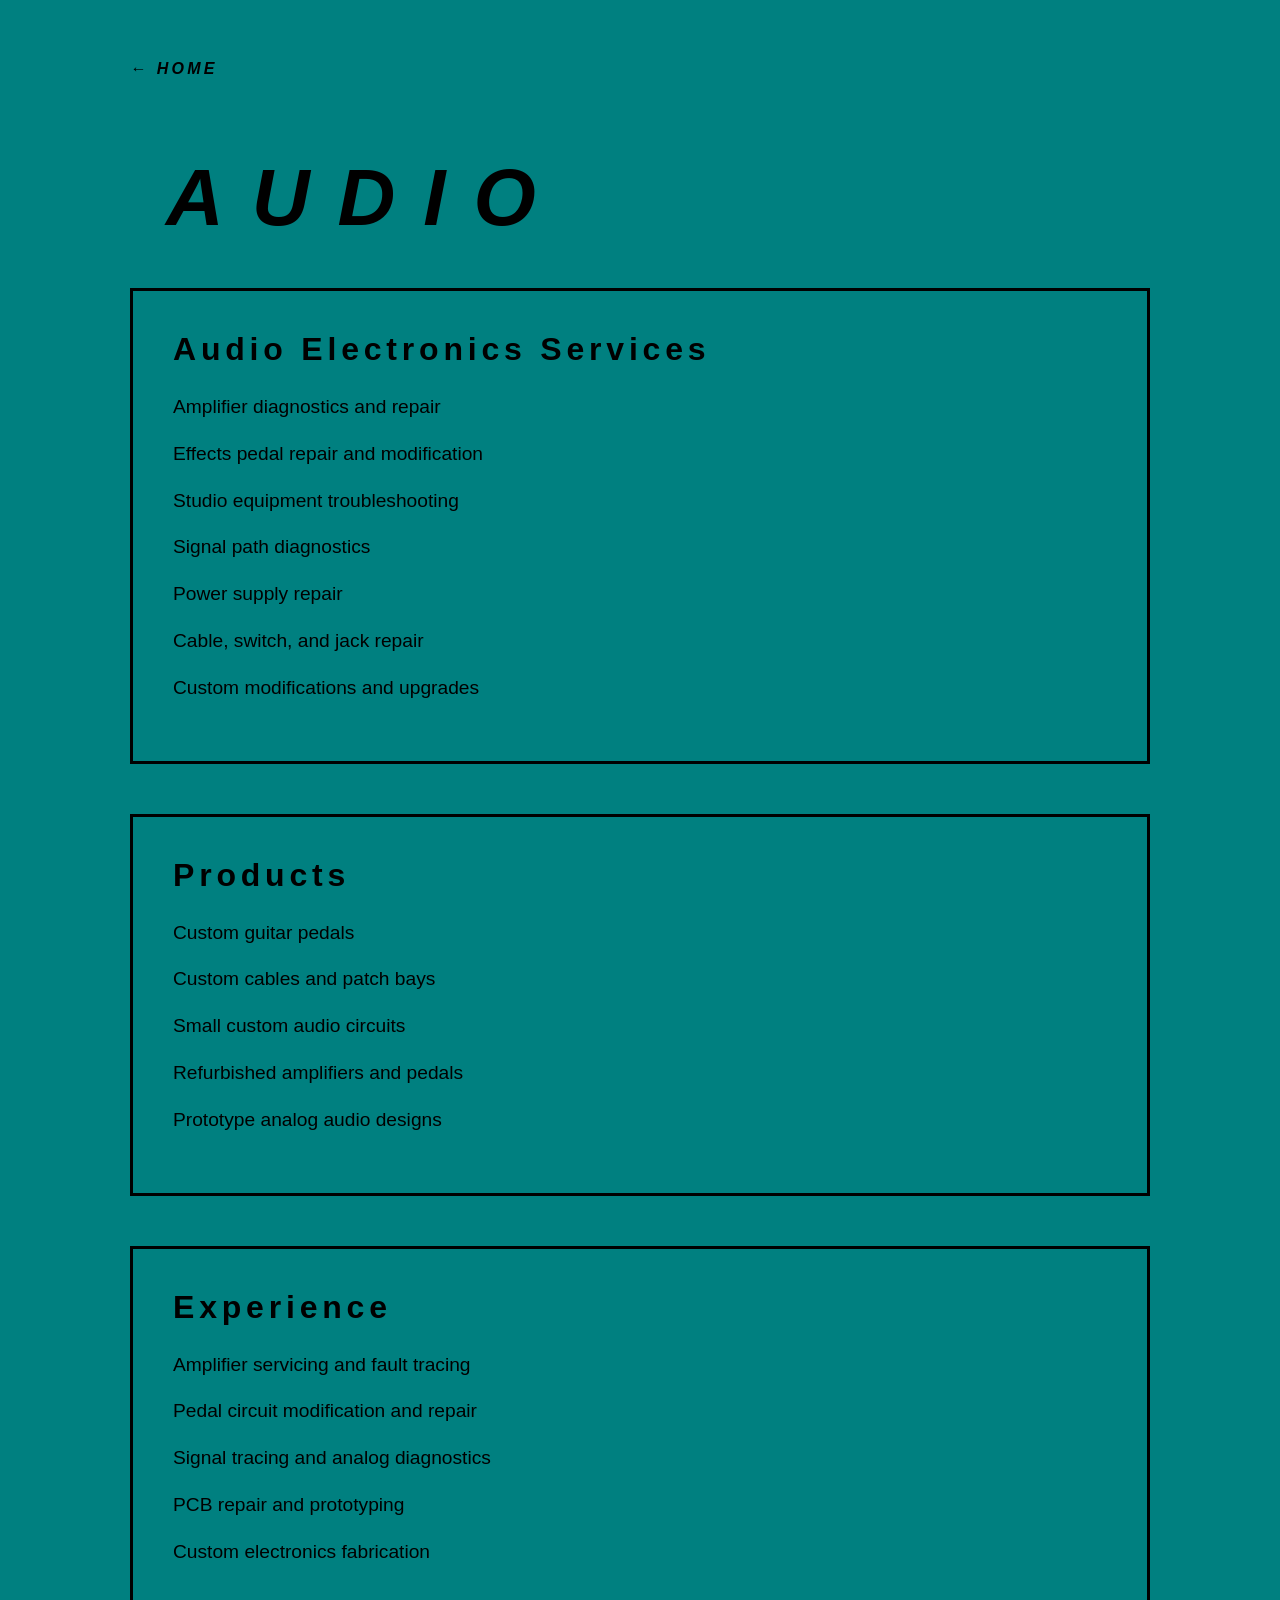
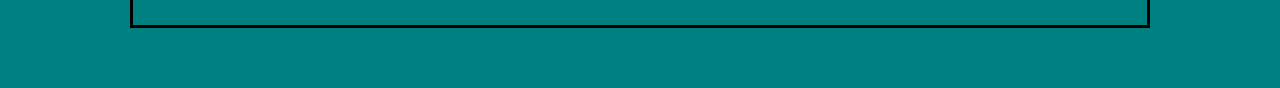
==== audio.html @ 4fdeba40 "Refactor homepage and add about, audio, marine, and products pages" ====
<!DOCTYPE html>
<html lang="en">
<head>
    <meta charset="UTF-8">
    <meta name="viewport" content="width=device-width, initial-scale=1.0">
    <title>Audio | ALCO Electronics</title>
    <link rel="stylesheet" href="style.css">
</head>
<body>

    <main class="page">

        <a href="index.html" class="back-link">← HOME</a>

        <h1 class="page-title">AUDIO</h1>

        <section class="content-box">

            <h2>Audio Electronics Services</h2>

            <ul class="service-list">
                <li>Amplifier diagnostics and repair</li>
                <li>Effects pedal repair and modification</li>
                <li>Studio equipment troubleshooting</li>
                <li>Signal path diagnostics</li>
                <li>Power supply repair</li>
                <li>Cable, switch, and jack repair</li>
                <li>Custom modifications and upgrades</li>
            </ul>

        </section>

        <section class="content-box">

            <h2>Products</h2>

            <ul class="service-list">
                <li>Custom guitar pedals</li>
                <li>Custom cables and patch bays</li>
                <li>Small custom audio circuits</li>
                <li>Refurbished amplifiers and pedals</li>
                <li>Prototype analog audio designs</li>
            </ul>

        </section>

        <section class="content-box">

            <h2>Experience</h2>

            <ul class="service-list">
                <li>Amplifier servicing and fault tracing</li>
                <li>Pedal circuit modification and repair</li>
                <li>Signal tracing and analog diagnostics</li>
                <li>PCB repair and prototyping</li>
                <li>Custom electronics fabrication</li>
            </ul>

        </section>

    </main>

</body>
</html>
---- style.css ----
* {
    margin: 0;
    padding: 0;
    box-sizing: border-box;
}

body {
    background: #008080;
    font-family: Helvetica, Arial, sans-serif;
}

/* MAIN HERO */

.hero {
    min-height: 100vh;
    display: flex;
    flex-direction: column;
    align-items: center;
    padding: 55px 40px;
    text-align: center;
}

.logo {
    width: 170px;
    margin-bottom: 70px;
}

h1 {
    color: black;
    font-size: 8rem;
    font-weight: 900;
    font-style: italic;
    letter-spacing: 0.45em;
    margin-left: 0.45em;
    line-height: 1;
}

/* ELECTRONICS SECTION */

.electronics-row {
    display: flex;
    align-items: center;
    gap: 35px;
    margin-top: 45px;
}

.line {
    width: 150px;
    height: 3px;
    background: black;
}

.electronics {
    color: black;
    font-size: 2rem;
    font-weight: 600;
    letter-spacing: 0.45em;
}

/* TAGLINE */

.tagline {
    margin-top: 45px;
    color: #800020;
    font-size: 1.25rem;
    font-style: italic;
    font-weight: 600;
}

/* BUTTONS */

.button-row {
    display: flex;
    gap: 30px;
    margin-top: 70px;
    width: 100%;
    max-width: 980px;
}

.big-button,
.wide-button {
    border: 3px solid black;
    color: black;
    background: transparent;
    text-decoration: none;
    font-style: italic;
    font-weight: 900;
    letter-spacing: 0.35em;
    transition: 0.2s ease;
}

.big-button {
    flex: 1;
    padding: 45px 20px;
    font-size: 2.2rem;
}

.wide-button {
    width: 100%;
    max-width: 980px;
    padding: 35px 20px;
    margin-top: 35px;
    color: #800020;
    font-size: 1.8rem;
}

.big-button:hover,
.wide-button:hover {
    background: black;
    color: #008080;
}

/* FOOTER */

.footer {
    margin-top: 80px;
    width: 100%;
    background: black;
    padding: 40px 35px;
    display: flex;
    justify-content: center;
}

.footer-grid {
    display: flex;
    gap: 60px;
    flex-wrap: nowrap;
    align-items: flex-start;
    justify-content: center;
}

.footer-block {
    min-width: 160px;
}

.footer-block h3 {
    color: #008080;
    font-size: 0.95rem;
    font-weight: 700;
    letter-spacing: 0.25em;
    margin-bottom: 15px;
}

.footer-block p {
    color: white;
    font-size: 0.95rem;
    line-height: 1.45;
}

.footer-block a {
    color: white;
    text-decoration: none;
}

.footer-block a:hover {
    color: #800020;
}
.page {
    min-height: 100vh;
    padding: 60px 40px;
    max-width: 1000px;
    margin: 0 auto;
}

.back-link {
    color: black;
    text-decoration: none;
    font-style: italic;
    font-weight: 700;
    letter-spacing: 0.2em;
}

.page-title {
    margin-top: 80px;
    font-size: 5rem;
    color: black;
    font-style: italic;
    letter-spacing: 0.35em;
}

.content-box {
    margin-top: 50px;
    border: 3px solid black;
    padding: 45px;
}

.content-box p {
    color: black;
    font-size: 1.25rem;
    line-height: 1.7;
    margin-bottom: 25px;
}
.page {
    min-height: 100vh;
    padding: 60px 40px;
    max-width: 1100px;
    margin: 0 auto;
}

.back-link {
    color: black;
    text-decoration: none;
    font-style: italic;
    font-weight: 700;
    letter-spacing: 0.2em;
}

.page-title {
    margin-top: 80px;
    font-size: 5rem;
    color: black;
    font-style: italic;
    letter-spacing: 0.35em;
}

.content-box {
    margin-top: 50px;
    border: 3px solid black;
    padding: 40px;
}

.content-box h2 {
    font-size: 2rem;
    color: black;
    margin-bottom: 25px;
    letter-spacing: 0.15em;
}

.service-list {
    list-style: none;
}

.service-list li {
    color: black;
    font-size: 1.2rem;
    margin-bottom: 18px;
    line-height: 1.5;
}

.brand-image {
    width: 100%;
    max-width: 900px;
    height: auto;
    display: block;
    margin: 20px auto 0 auto;
}
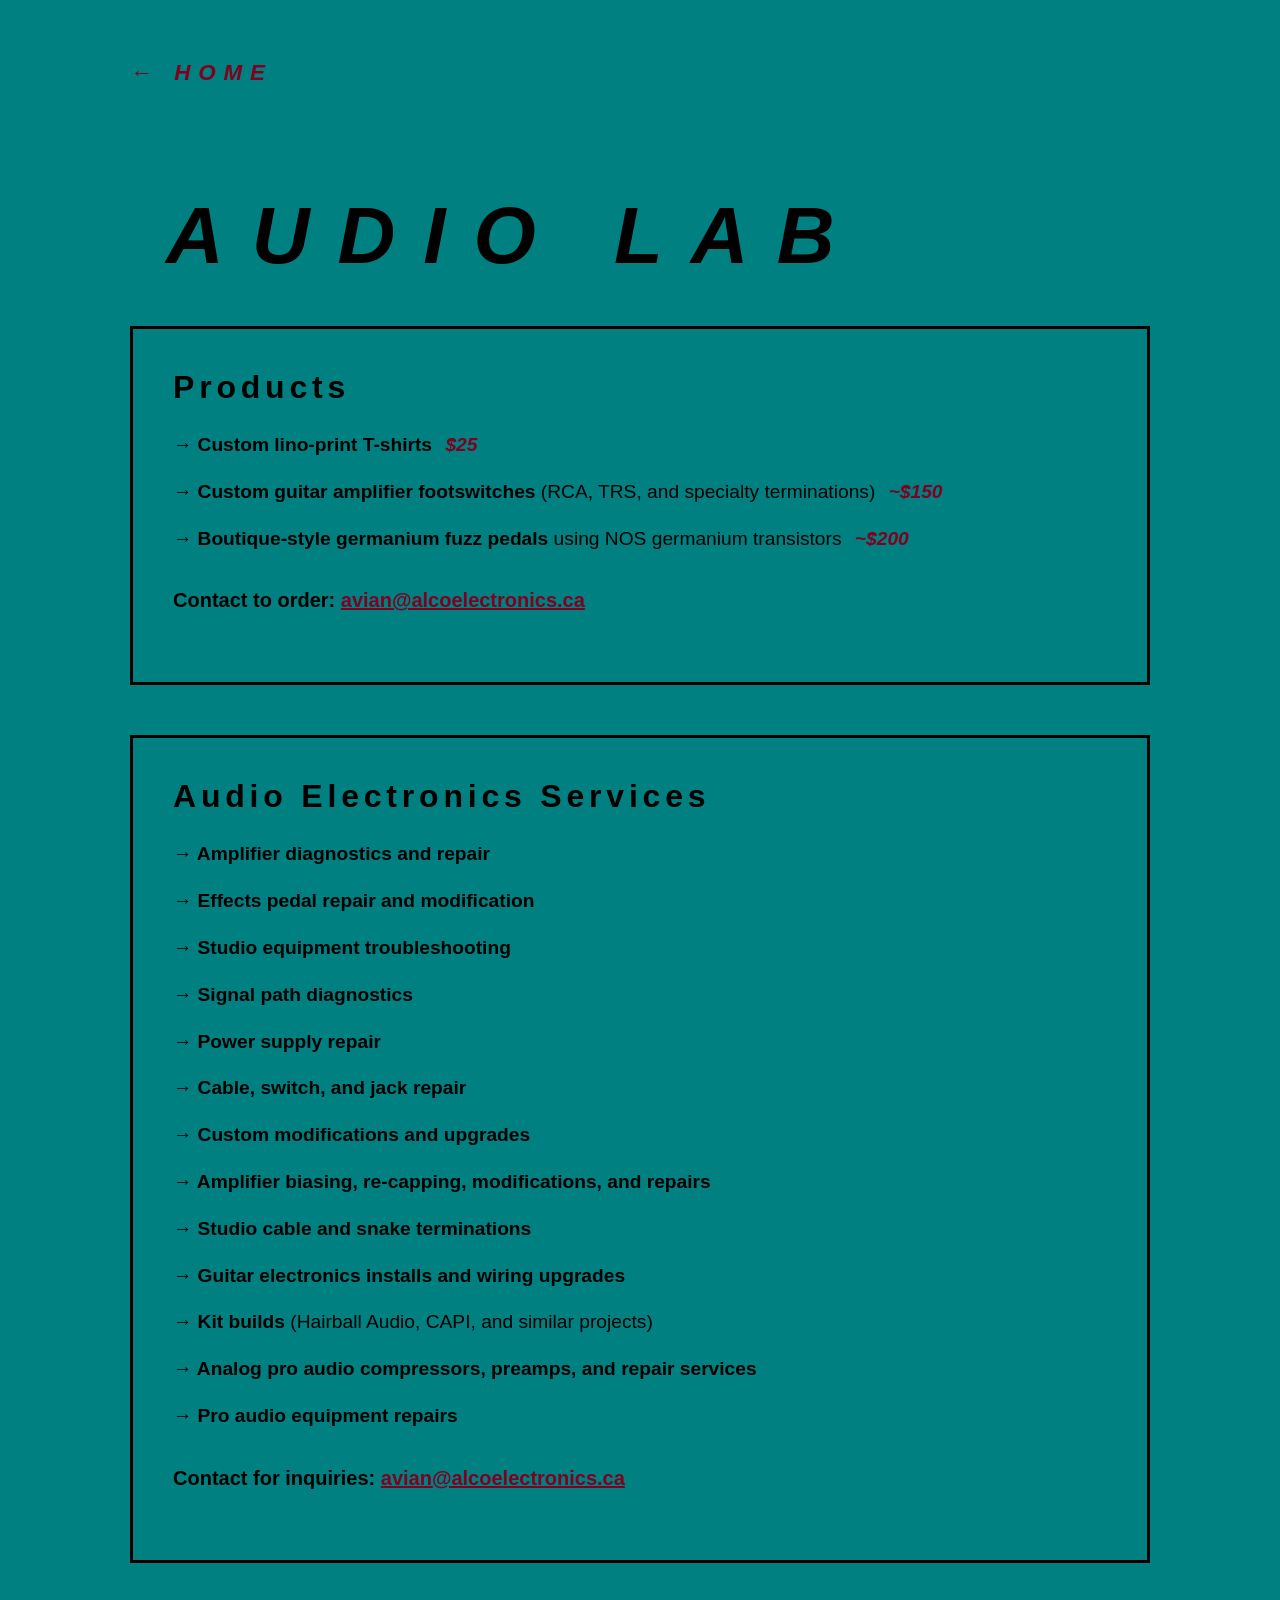
==== commit 8b68df4f: "Refine audio page and clean stylesheet" ====
--- a/audio.html
+++ b/audio.html
@@ -12,49 +12,66 @@
 
         <a href="index.html" class="back-link">← HOME</a>
 
-        <h1 class="page-title">AUDIO</h1>
+        <h1 class="page-title">AUDIO LAB</h1>
 
+        <!-- PRODUCTS -->
+        <section class="content-box">
+
+            <h2>Products</h2>
+
+            <ul class="service-list products-list">
+
+                <li>
+                    <strong>→ Custom lino-print T-shirts</strong>
+                    <span class="price">$25</span>
+                </li>
+
+                <li>
+                    <strong>→ Custom guitar amplifier footswitches</strong>
+                    (RCA, TRS, and specialty terminations)
+                    <span class="price">~$150</span>
+                </li>
+
+                <li>
+                    <strong>→ Boutique-style germanium fuzz pedals</strong>
+                    using NOS germanium transistors
+                    <span class="price">~$200</span>
+                </li>
+
+            </ul>
+
+            <p class="contact-order">
+                Contact to order:
+                <a href="mailto:avian@alcoelectronics.ca">avian@alcoelectronics.ca</a>
+            </p>
+
+        </section>
+
+        <!-- SERVICES -->
         <section class="content-box">
 
             <h2>Audio Electronics Services</h2>
 
             <ul class="service-list">
-                <li>Amplifier diagnostics and repair</li>
-                <li>Effects pedal repair and modification</li>
-                <li>Studio equipment troubleshooting</li>
-                <li>Signal path diagnostics</li>
-                <li>Power supply repair</li>
-                <li>Cable, switch, and jack repair</li>
-                <li>Custom modifications and upgrades</li>
+                <li><strong>→ Amplifier diagnostics and repair</strong></li>
+                <li><strong>→ Effects pedal repair and modification</strong></li>
+                <li><strong>→ Studio equipment troubleshooting</strong></li>
+                <li><strong>→ Signal path diagnostics</strong></li>
+                <li><strong>→ Power supply repair</strong></li>
+                <li><strong>→ Cable, switch, and jack repair</strong></li>
+                <li><strong>→ Custom modifications and upgrades</strong></li>
+                <li><strong>→ Amplifier biasing, re-capping, modifications, and repairs</strong></li>
+                <li><strong>→ Studio cable and snake terminations</strong></li>
+                <li><strong>→ Guitar electronics installs and wiring upgrades</strong></li>
+                <li><strong>→ Kit builds</strong> (Hairball Audio, CAPI, and similar projects)</li>
+                <li><strong>→ Analog pro audio compressors, preamps, and repair services</strong></li>
+                <li><strong>→ Pro audio equipment repairs</strong></li>
             </ul>
 
-        </section>
-
-        <section class="content-box">
-
-            <h2>Products</h2>
-
-            <ul class="service-list">
-                <li>Custom guitar pedals</li>
-                <li>Custom cables and patch bays</li>
-                <li>Small custom audio circuits</li>
-                <li>Refurbished amplifiers and pedals</li>
-                <li>Prototype analog audio designs</li>
-            </ul>
-
-        </section>
-
-        <section class="content-box">
-
-            <h2>Experience</h2>
-
-            <ul class="service-list">
-                <li>Amplifier servicing and fault tracing</li>
-                <li>Pedal circuit modification and repair</li>
-                <li>Signal tracing and analog diagnostics</li>
-                <li>PCB repair and prototyping</li>
-                <li>Custom electronics fabrication</li>
-            </ul>
+            <p class="contact-order">
+                Contact for inquiries:
+                <a href="mailto:avian@alcoelectronics.ca">avian@alcoelectronics.ca</a>
+            </p>
 
         </section>
 
--- a/style.css
+++ b/style.css
@@ -67,7 +67,7 @@
     font-weight: 600;
 }
 
-/* BUTTONS */
+/* HOMEPAGE BUTTONS */
 
 .button-row {
     display: flex;
@@ -108,6 +108,111 @@
 .wide-button:hover {
     background: black;
     color: #008080;
+}
+
+/* SUBPAGES */
+
+.page {
+    min-height: 100vh;
+    padding: 60px 40px;
+    max-width: 1100px;
+    margin: 0 auto;
+}
+
+.back-link {
+    display: inline-block;
+    color: #800020;
+    text-decoration: none;
+    font-style: italic;
+    font-weight: 900;
+    font-size: 1.4rem;
+    letter-spacing: 0.35em;
+    margin-bottom: 30px;
+    transition: 0.2s ease;
+}
+
+.back-link:hover {
+    opacity: 0.75;
+}
+
+.page-title {
+    margin-top: 80px;
+    font-size: 5rem;
+    color: black;
+    font-style: italic;
+    letter-spacing: 0.35em;
+}
+
+.content-box {
+    margin-top: 50px;
+    border: 3px solid black;
+    padding: 40px;
+}
+
+.content-box h2 {
+    font-size: 2rem;
+    color: black;
+    margin-bottom: 25px;
+    letter-spacing: 0.15em;
+}
+
+.content-box p {
+    color: black;
+    font-size: 1.25rem;
+    line-height: 1.7;
+    margin-bottom: 25px;
+}
+
+.service-list {
+    list-style: none;
+}
+
+.service-list li {
+    color: black;
+    font-size: 1.2rem;
+    margin-bottom: 18px;
+    line-height: 1.5;
+}
+
+.brand-image {
+    width: 100%;
+    max-width: 900px;
+    height: auto;
+    display: block;
+    margin: 20px auto 0 auto;
+}
+
+/* PRODUCTS */
+
+.products-list li {
+    font-weight: 400;
+}
+
+.products-list strong {
+    font-weight: 700;
+}
+
+.price {
+    color: #800020;
+    font-weight: 700;
+    font-style: italic;
+    margin-left: 8px;
+}
+
+.contact-order {
+    margin-top: 30px;
+    font-size: 1.1rem;
+    font-weight: 600;
+    color: #800020;
+}
+
+.contact-order a {
+    color: #800020;
+    text-decoration: underline;
+}
+
+.contact-order a:hover {
+    opacity: 0.75;
 }
 
 /* FOOTER */
@@ -155,92 +260,91 @@
 .footer-block a:hover {
     color: #800020;
 }
-.page {
-    min-height: 100vh;
-    padding: 60px 40px;
-    max-width: 1000px;
-    margin: 0 auto;
-}
-
-.back-link {
-    color: black;
-    text-decoration: none;
-    font-style: italic;
-    font-weight: 700;
-    letter-spacing: 0.2em;
-}
-
-.page-title {
-    margin-top: 80px;
-    font-size: 5rem;
-    color: black;
-    font-style: italic;
-    letter-spacing: 0.35em;
-}
-
-.content-box {
-    margin-top: 50px;
-    border: 3px solid black;
-    padding: 45px;
-}
-
-.content-box p {
-    color: black;
-    font-size: 1.25rem;
-    line-height: 1.7;
-    margin-bottom: 25px;
-}
-.page {
-    min-height: 100vh;
-    padding: 60px 40px;
-    max-width: 1100px;
-    margin: 0 auto;
-}
-
-.back-link {
-    color: black;
-    text-decoration: none;
-    font-style: italic;
-    font-weight: 700;
-    letter-spacing: 0.2em;
-}
-
-.page-title {
-    margin-top: 80px;
-    font-size: 5rem;
-    color: black;
-    font-style: italic;
-    letter-spacing: 0.35em;
-}
-
-.content-box {
-    margin-top: 50px;
-    border: 3px solid black;
-    padding: 40px;
-}
-
-.content-box h2 {
-    font-size: 2rem;
-    color: black;
-    margin-bottom: 25px;
-    letter-spacing: 0.15em;
-}
-
-.service-list {
-    list-style: none;
-}
-
-.service-list li {
-    color: black;
-    font-size: 1.2rem;
-    margin-bottom: 18px;
-    line-height: 1.5;
-}
-
-.brand-image {
-    width: 100%;
-    max-width: 900px;
-    height: auto;
-    display: block;
-    margin: 20px auto 0 auto;
+
+/* MOBILE */
+
+@media (max-width: 700px) {
+    .hero {
+        padding: 35px 18px;
+    }
+
+    .logo {
+        width: 130px;
+        margin-bottom: 45px;
+    }
+
+    h1 {
+        font-size: 3.8rem;
+        letter-spacing: 0.22em;
+        margin-left: 0.22em;
+    }
+
+    .electronics-row {
+        gap: 15px;
+        margin-top: 28px;
+    }
+
+    .line {
+        width: 45px;
+        height: 2px;
+    }
+
+    .electronics {
+        font-size: 1rem;
+        letter-spacing: 0.25em;
+    }
+
+    .tagline {
+        margin-top: 28px;
+        font-size: 1rem;
+        max-width: 320px;
+    }
+
+    .button-row {
+        flex-direction: column;
+        gap: 22px;
+        margin-top: 45px;
+        max-width: 100%;
+    }
+
+    .big-button,
+    .wide-button {
+        width: 100%;
+        max-width: 100%;
+        font-size: 1.4rem;
+        letter-spacing: 0.22em;
+        padding: 24px 12px;
+    }
+
+    .wide-button {
+        margin-top: 22px;
+    }
+
+    .footer-grid {
+        flex-direction: column;
+        gap: 28px;
+        text-align: center;
+    }
+
+    .footer-block {
+        min-width: 0;
+    }
+
+    .page-title {
+        font-size: 3rem;
+        letter-spacing: 0.22em;
+    }
+
+    .content-box {
+        padding: 25px;
+    }
+
+    .content-box h2 {
+        font-size: 1.4rem;
+    }
+
+    .service-list li,
+    .content-box p {
+        font-size: 1rem;
+    }
 }
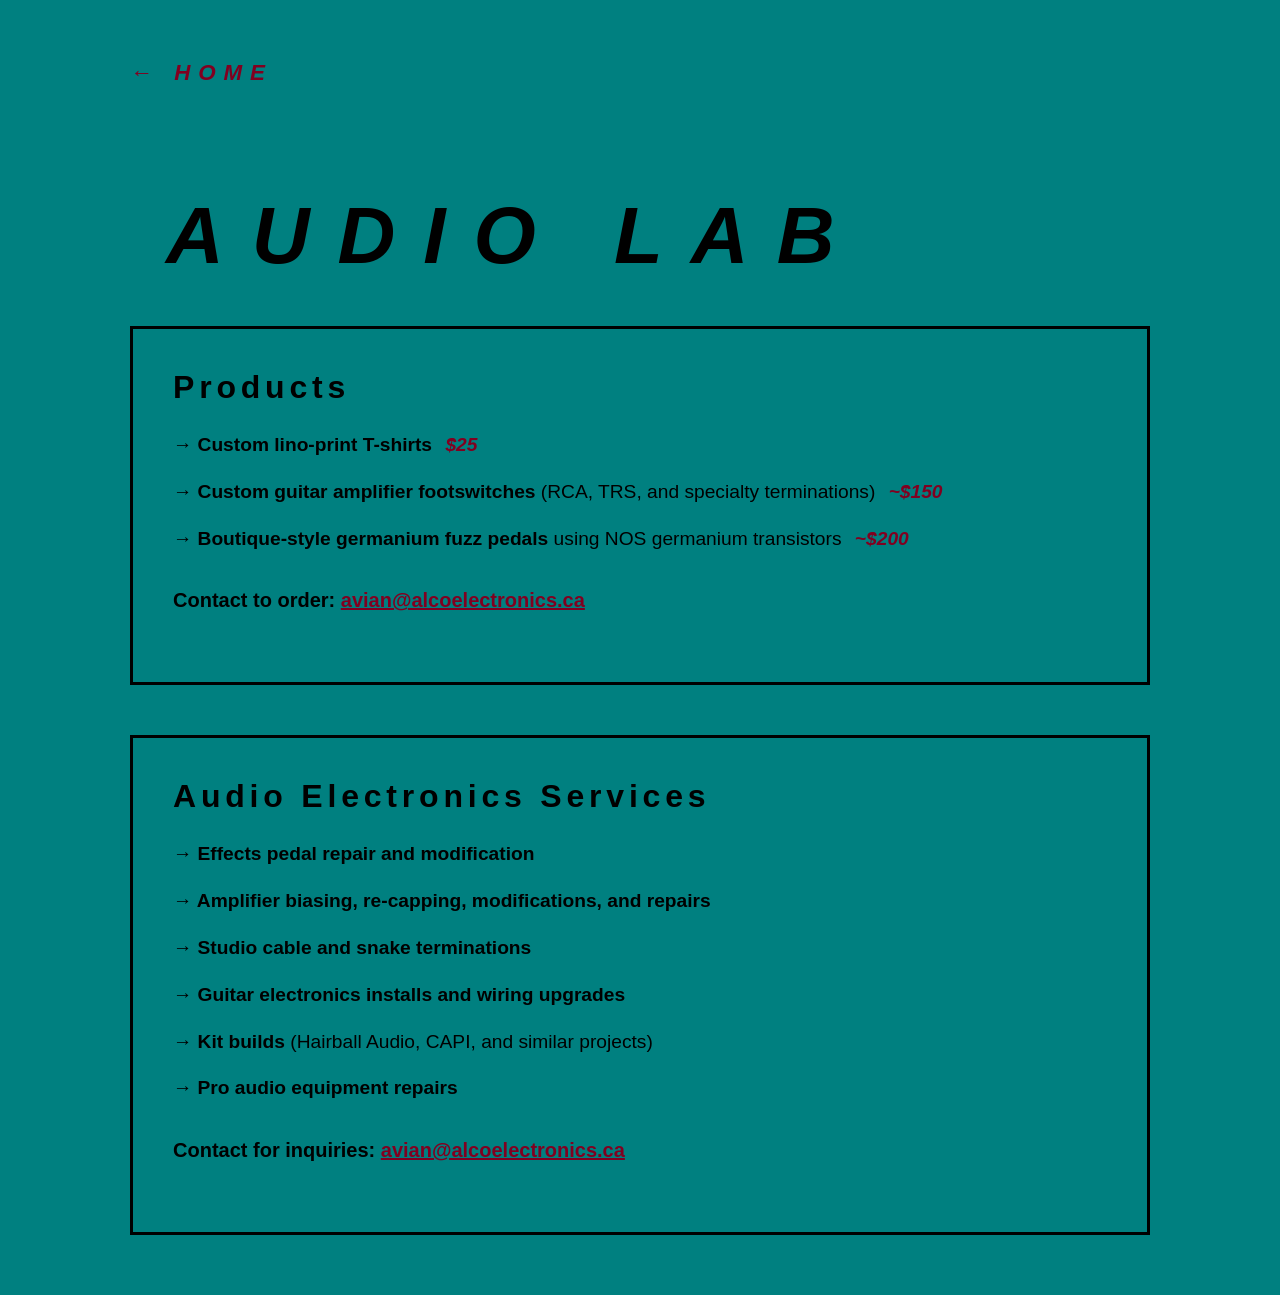
==== commit e8d48423: "Refine mobile layout and tighten footer spacing" ====
--- a/audio.html
+++ b/audio.html
@@ -53,18 +53,11 @@
             <h2>Audio Electronics Services</h2>
 
             <ul class="service-list">
-                <li><strong>→ Amplifier diagnostics and repair</strong></li>
                 <li><strong>→ Effects pedal repair and modification</strong></li>
-                <li><strong>→ Studio equipment troubleshooting</strong></li>
-                <li><strong>→ Signal path diagnostics</strong></li>
-                <li><strong>→ Power supply repair</strong></li>
-                <li><strong>→ Cable, switch, and jack repair</strong></li>
-                <li><strong>→ Custom modifications and upgrades</strong></li>
                 <li><strong>→ Amplifier biasing, re-capping, modifications, and repairs</strong></li>
                 <li><strong>→ Studio cable and snake terminations</strong></li>
                 <li><strong>→ Guitar electronics installs and wiring upgrades</strong></li>
                 <li><strong>→ Kit builds</strong> (Hairball Audio, CAPI, and similar projects)</li>
-                <li><strong>→ Analog pro audio compressors, preamps, and repair services</strong></li>
                 <li><strong>→ Pro audio equipment repairs</strong></li>
             </ul>
 
--- a/style.css
+++ b/style.css
@@ -7,6 +7,7 @@
 body {
     background: #008080;
     font-family: Helvetica, Arial, sans-serif;
+    overflow-x: hidden;
 }
 
 /* MAIN HERO */
@@ -265,6 +266,7 @@
 
 @media (max-width: 700px) {
     .hero {
+        min-height: auto;
         padding: 35px 18px;
     }
 
@@ -320,14 +322,8 @@
         margin-top: 22px;
     }
 
-    .footer-grid {
-        flex-direction: column;
-        gap: 28px;
-        text-align: center;
-    }
-
-    .footer-block {
-        min-width: 0;
+    .page {
+        padding: 35px 20px;
     }
 
     .page-title {
@@ -347,4 +343,30 @@
     .content-box p {
         font-size: 1rem;
     }
+
+    .footer {
+        padding: 30px 20px;
+    }
+
+    .footer-grid {
+        flex-direction: column;
+        gap: 20px;
+        text-align: center;
+    }
+
+    .footer-block {
+        min-width: 0;
+        margin-bottom: 10px;
+    }
+
+    .footer-block h3 {
+        margin-bottom: 8px;
+        font-size: 0.85rem;
+    }
+
+    .footer-block p,
+    .footer-block a {
+        font-size: 0.9rem;
+        line-height: 1.35;
+    }
 }
